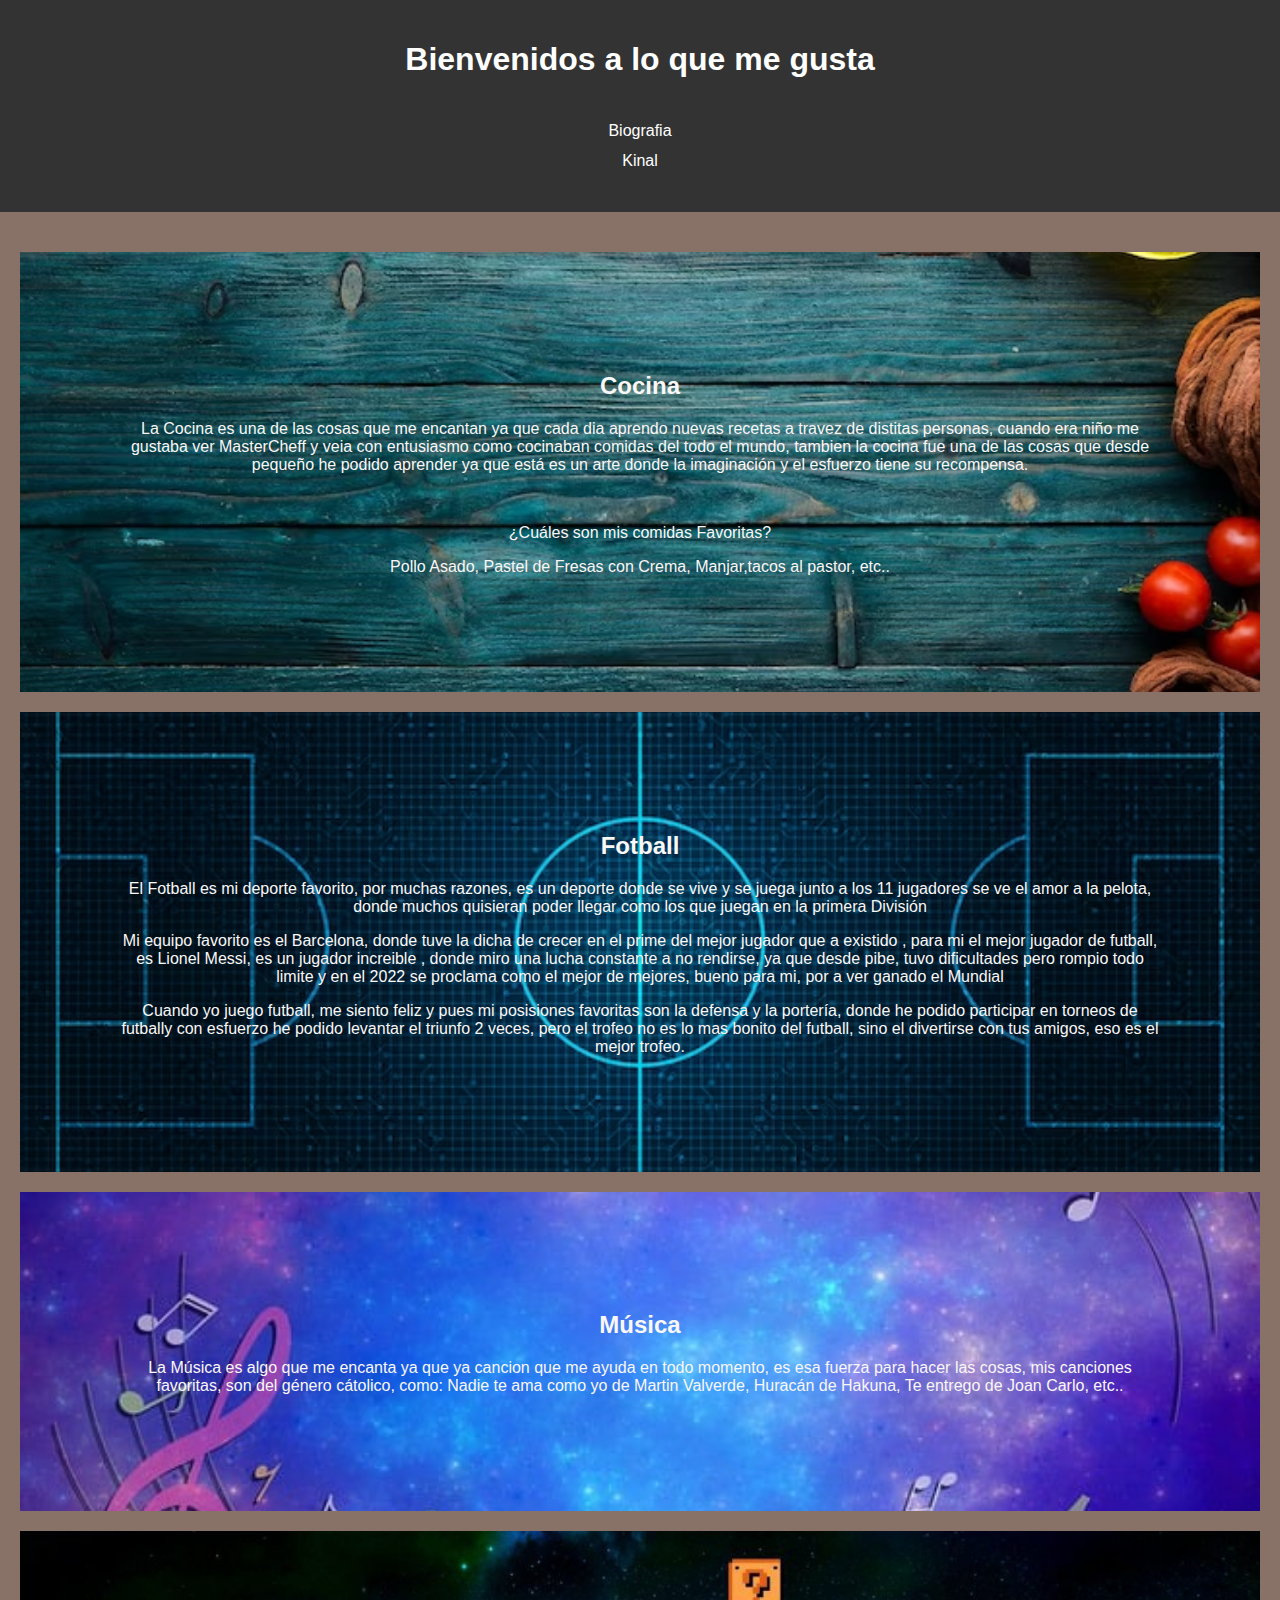
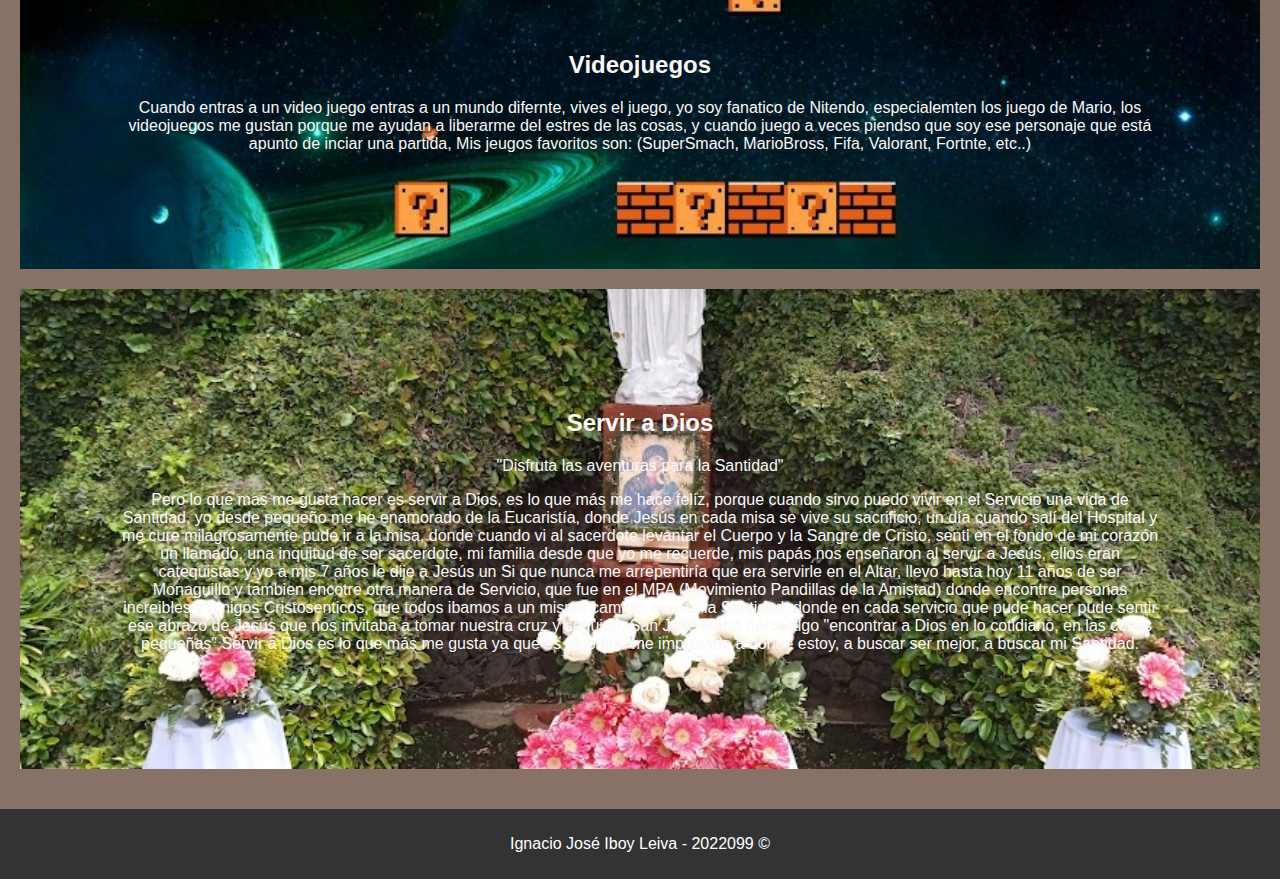
==== Lab1Taller/index.html @ f594c78d "Anvances del proyecto, verificación de enlace" ====
<!DOCTYPE html>
<html lang="en">
<head>
    <meta charset="UTF-8">
    <meta name="viewport" content="width=device-width, initial-scale=1.0">
    <title>Home</title>
    <link rel="icon" type="image/png" href="./elementos/imagenes/IconProyect.png">
    <link rel="stylesheet" href="./elementos/styles/stylesindex.css">

</head>
<body>
    <header>
        <h1>Bienvenidos a lo que me gusta</h1>
            <nav>
                <ul>
                    <li>
                        <a href="./elementos/paginas/biografia.html">Biografia</a>  
                    </li>
                    <li><a href="./elementos/paginas/kinal.html">Kinal</a></li>
                </ul>
                
            </nav>
       
        
    </header>

    <main>
        <section class="cocina" style="background-image: url('./elementos/imagenes/FondoCocina.png');">
            <h2>Cocina</h2>
            <p>La Cocina es una de las cosas que me encantan ya que cada dia aprendo nuevas recetas a 
                travez de distitas personas, cuando era niño me gustaba ver MasterCheff y veia con 
                entusiasmo como cocinaban comidas del todo el mundo, tambien la cocina fue una de las 
                cosas que desde pequeño he podido aprender ya que está es un arte donde la imaginación y el esfuerzo 
                tiene su recompensa.</p>
            <br>
            <p >¿Cuáles son mis comidas Favoritas?
                    <p>Pollo Asado, Pastel de Fresas con Crema, Manjar,tacos al pastor, etc..</p>
            </p>

        </section>

        <section class="deporte" style="background-image: url('./elementos/imagenes/fondoFutball.png');">
            <h2>Fotball</h2>
            <p>El Fotball es mi deporte favorito, por muchas razones, es un deporte donde se vive y se juega junto a los 11 jugadores
                se ve el amor a la pelota, donde muchos quisieran poder llegar como los que juegan en la primera División 
            </p>
            <p>Mi equipo favorito es el Barcelona, donde tuve la dicha de crecer en el prime del mejor jugador que a existido , para mi el mejor jugador de futball, es Lionel Messi,
                es un jugador increible , donde miro una lucha constante a no rendirse, ya que desde pibe, tuvo dificultades pero rompio todo limite y en el 2022
                se proclama como el mejor de mejores, bueno para mi, por a ver ganado el Mundial 
            </p>
            <p>Cuando yo juego futball, me siento feliz y pues mi posisiones favoritas son la defensa y la portería, donde he podido participar en torneos de futbally con esfuerzo
                he podido levantar el triunfo 2 veces, pero el trofeo no es lo mas bonito del futball, sino el divertirse con tus amigos, eso es el mejor trofeo.</p>

        </section>

        <section class="musica" style="background-image: url('./elementos/imagenes/FondoMusic.png');">
            <h2>Música</h2>
            <p>La Música es algo que me encanta ya que ya cancion que me ayuda en todo momento, es esa fuerza para hacer las cosas, mis canciones favoritas,
                son del género cátolico, como: Nadie te ama como yo de Martin Valverde, Huracán de Hakuna, Te entrego de Joan Carlo, etc.. 
            </p>
        </section>

        <section class="videojuegos" style="background-image: url('./elementos/imagenes/FondoVideojuego2.png');">
            <h2>Videojuegos</h2>
            <p>Cuando entras a un video juego entras a un mundo difernte, vives el juego, yo soy fanatico de Nitendo, especialemten los juego de Mario, los videojuegos me gustan porque
                me ayudan a liberarme del estres de las cosas, y cuando juego a veces piendso que soy ese personaje que está apunto de inciar una partida, Mis jeugos favoritos son:
                (SuperSmach, MarioBross, Fifa, Valorant, Fortnte, etc..)
            </p>
        </section>

        <section class="servir" style="background-image: url('./elementos/imagenes/FondoServir.png');">
            <h2>Servir a Dios</h2>
            <p class="servir">"Disfruta las aventuras para la Santidad"</p>
            <p>Pero lo que mas me gusta hacer es servir a Dios, es lo que más me hace felíz, porque cuando sirvo puedo vivir en el Servicio una vida de Santidad, yo desde pequeño me he enamorado de la Eucaristía, donde Jesús en cada misa se vive su sacrificio, un día cuando salí del Hospital
                y me cure milagrosamente pude ir a la misa, donde cuando vi al sacerdote levantar el Cuerpo y la Sangre de Cristo, senti en el fondo de mi corazón un llamado, una inquitud de ser sacerdote, mi familia desde que yo me recuerde, mis papás 
                nos enseñaron al servir a Jesús, ellos eran catequistas y yo a mis 7 años le dije a Jesús un Si que nunca me arrepentiría que era servirle en el Altar, llevo hasta hoy 11 años de ser Monaguillo y tambien encotre otra manera de Servicio, que fue 
                en el MPA (Movimiento Pandillas de la Amistad) donde encontre personas increibles y amigos Cristosenticos, que todos ibamos a un mismo camino, que es la Santidad, donde en cada servicio que pude hacer pude sentir ese abrazo de Jesús que nos invitaba a tomar nuestra cruz y seguirlo.
                San José María decia algo "encontrar a Dios en lo cotidiano, en las cosas pequeñas" Servir a Dios es lo que más me gusta ya que es algo que me impulsado a donde estoy, a buscar ser mejor, a buscar mi Santidad.
            </p>
        </section>
    </main>

    <footer>
        <p> Ignacio José Iboy Leiva - 2022099 ©</p>
    </footer>

    
    
    

    
</body>
</html>
---- Lab1Taller/elementos/styles/stylesindex.css ----
body {
    font-family: Arial, sans-serif;
    margin: 0;
    padding: 0;
    background-color: rgb(136, 113, 103);
}

header {
    background-color: #333;
    color: #fff;
    text-align: center;
    padding: 20px;
}

main {
    padding: 20px;
}

section {
    background-size: cover;
    background-position: center;
    color: #faf7f7;
    text-align: center;
    padding: 100px;
    margin: 20px 0;
    
}



section:hover{
    transform: scale(1.05);
    transition: transform 0.3s;
}

footer {
    background-color: #333;
    color: #fff;
    text-align: center;
    padding: 10px;
}

nav {
    background-color: #333;
    overflow: hidden;
    border-radius: 10px;
  }
   
  nav ul {
    list-style-type: none;
    padding: 0;
    display: grid;
    justify-content: space-around;
    align-items: center;
    height: 60px;
  }
   
  nav ul li a {
    color: white;
    text-decoration: none;
    display: block;
    transition: color 0.3s ease;
  }
   
  nav ul li a:hover {
    color: #ccc;
  }
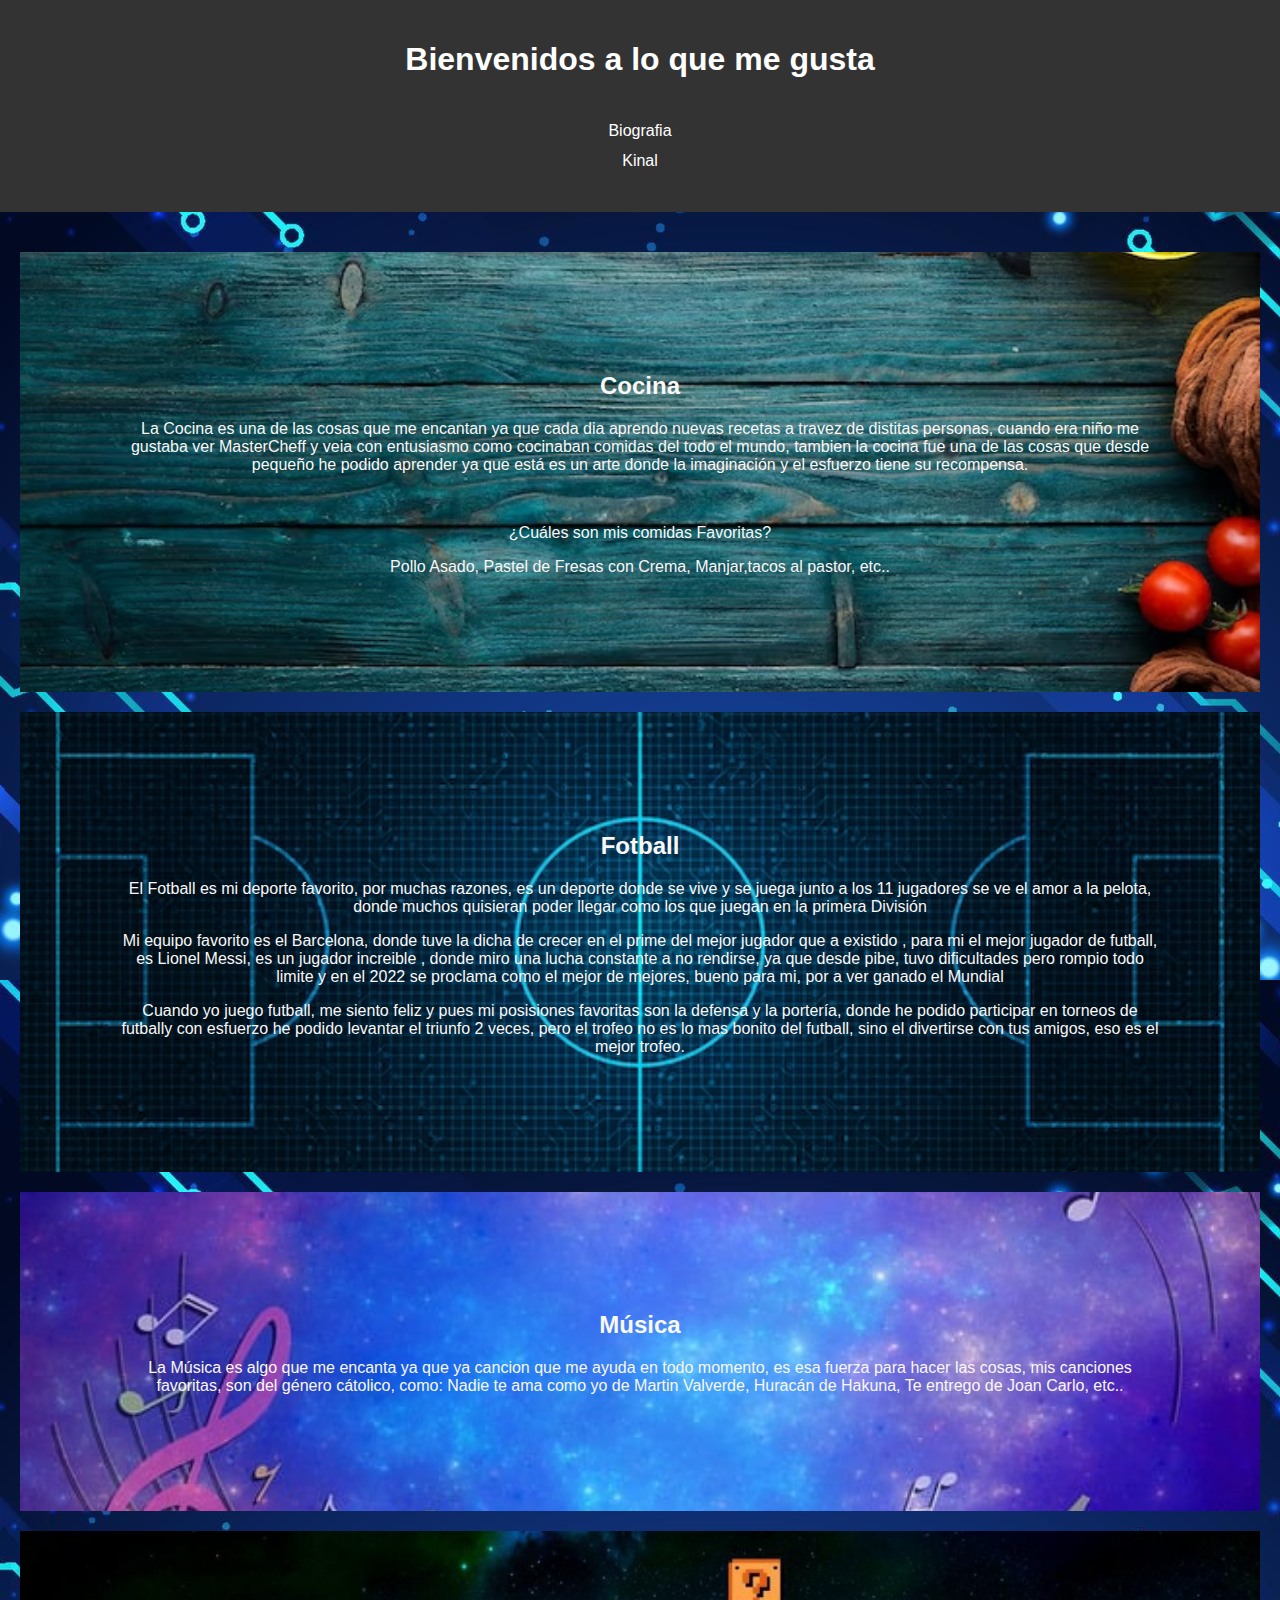
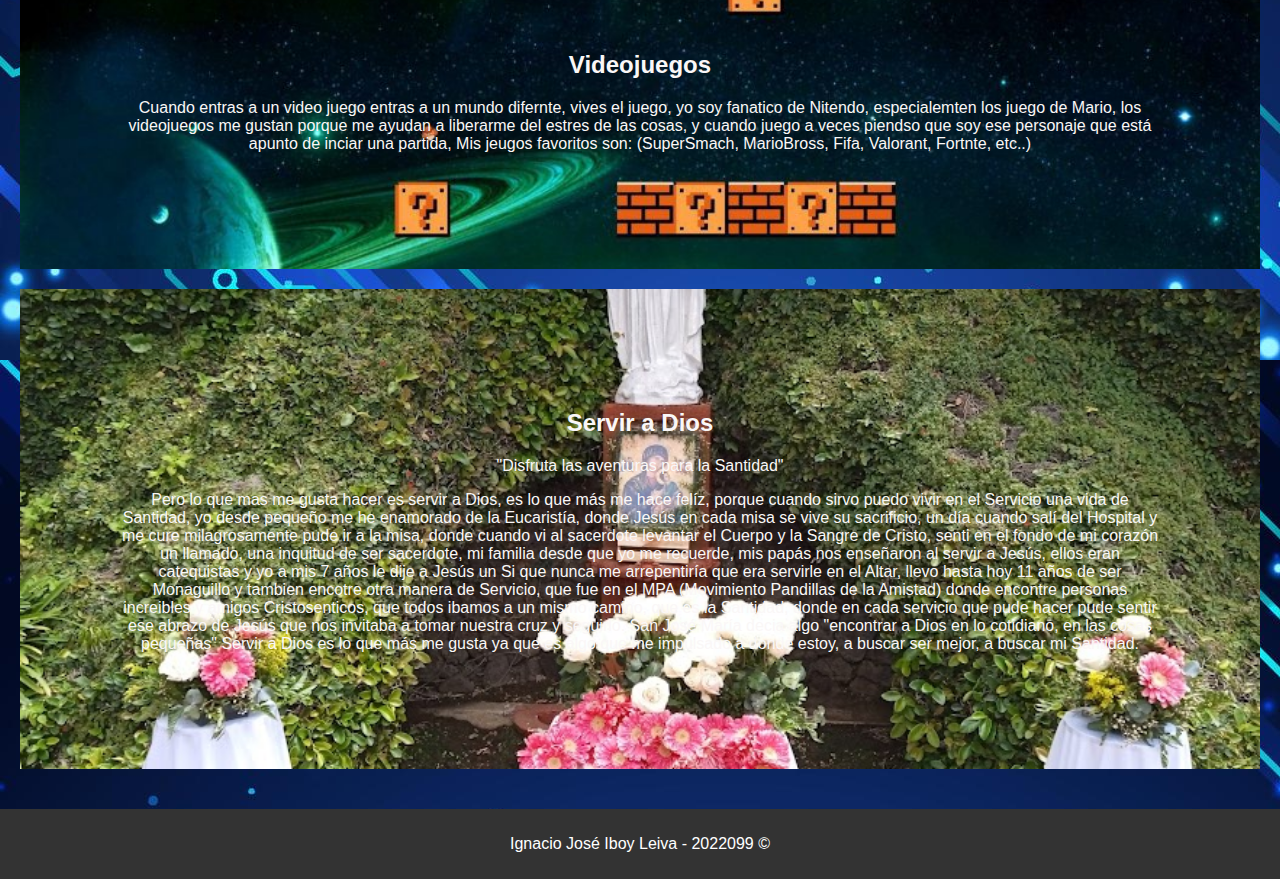
==== commit aeac6692: "avances del proyecto 1.7" ====
--- a/Lab1Taller/index.html
+++ b/Lab1Taller/index.html
@@ -4,8 +4,8 @@
     <meta charset="UTF-8">
     <meta name="viewport" content="width=device-width, initial-scale=1.0">
     <title>Home</title>
-    <link rel="icon" type="image/png" href="./elementos/imagenes/IconProyect.png">
-    <link rel="stylesheet" href="./elementos/styles/stylesindex.css">
+    <link rel="icon" type="image/png" href="./Assets/imagenes/IconProyect.png">
+    <link rel="stylesheet" href="./Assets/styles/stylesindex.css">
 
 </head>
 <body>
@@ -14,18 +14,16 @@
             <nav>
                 <ul>
                     <li>
-                        <a href="./elementos/paginas/biografia.html">Biografia</a>  
+                        <a href="./Assets/paginas/biografia.html">Biografia</a>  
                     </li>
-                    <li><a href="./elementos/paginas/kinal.html">Kinal</a></li>
-                </ul>
-                
+                    <li><a href="./Assets/paginas/kinal.html">Kinal</a></li>
+                </ul>             
             </nav>
-       
-        
+   
     </header>
 
     <main>
-        <section class="cocina" style="background-image: url('./elementos/imagenes/FondoCocina.png');">
+        <section class="cocina" style="background-image: url('./Assets/imagenes/FondoCocina.png');">
             <h2>Cocina</h2>
             <p>La Cocina es una de las cosas que me encantan ya que cada dia aprendo nuevas recetas a 
                 travez de distitas personas, cuando era niño me gustaba ver MasterCheff y veia con 
@@ -39,7 +37,7 @@
 
         </section>
 
-        <section class="deporte" style="background-image: url('./elementos/imagenes/fondoFutball.png');">
+        <section class="deporte" style="background-image: url('./Assets/imagenes/fondoFutball.png');">
             <h2>Fotball</h2>
             <p>El Fotball es mi deporte favorito, por muchas razones, es un deporte donde se vive y se juega junto a los 11 jugadores
                 se ve el amor a la pelota, donde muchos quisieran poder llegar como los que juegan en la primera División 
@@ -53,14 +51,14 @@
 
         </section>
 
-        <section class="musica" style="background-image: url('./elementos/imagenes/FondoMusic.png');">
+        <section class="musica" style="background-image: url('./Assets/imagenes/FondoMusic.png');">
             <h2>Música</h2>
             <p>La Música es algo que me encanta ya que ya cancion que me ayuda en todo momento, es esa fuerza para hacer las cosas, mis canciones favoritas,
                 son del género cátolico, como: Nadie te ama como yo de Martin Valverde, Huracán de Hakuna, Te entrego de Joan Carlo, etc.. 
             </p>
         </section>
 
-        <section class="videojuegos" style="background-image: url('./elementos/imagenes/FondoVideojuego2.png');">
+        <section class="videojuegos" style="background-image: url('./Assets/imagenes/FondoVideojuego2.png');">
             <h2>Videojuegos</h2>
             <p>Cuando entras a un video juego entras a un mundo difernte, vives el juego, yo soy fanatico de Nitendo, especialemten los juego de Mario, los videojuegos me gustan porque
                 me ayudan a liberarme del estres de las cosas, y cuando juego a veces piendso que soy ese personaje que está apunto de inciar una partida, Mis jeugos favoritos son:
@@ -68,7 +66,7 @@
             </p>
         </section>
 
-        <section class="servir" style="background-image: url('./elementos/imagenes/FondoServir.png');">
+        <section class="servir" style="background-image: url('./Assets/imagenes/FondoServir.png');">
             <h2>Servir a Dios</h2>
             <p class="servir">"Disfruta las aventuras para la Santidad"</p>
             <p>Pero lo que mas me gusta hacer es servir a Dios, es lo que más me hace felíz, porque cuando sirvo puedo vivir en el Servicio una vida de Santidad, yo desde pequeño me he enamorado de la Eucaristía, donde Jesús en cada misa se vive su sacrificio, un día cuando salí del Hospital
--- a/Lab1Taller/Assets/styles/stylesindex.css
+++ b/Lab1Taller/Assets/styles/stylesindex.css
@@ -0,0 +1,68 @@
+
+body {
+    font-family: Arial, sans-serif;
+    margin: 0;
+    padding: 0;
+    background-image: url('../imagenes/fondoindex.png')
+}
+
+header {
+    background-color: #333;
+    color: #fff;
+    text-align: center;
+    padding: 20px;
+}
+
+main {
+    padding: 20px;
+}
+
+section {
+    background-size: cover;
+    background-position: center;
+    color: #faf7f7;
+    text-align: center;
+    padding: 100px;
+    margin: 20px 0;
+    
+}
+
+
+
+section:hover{
+    transform: scale(1.05);
+    transition: transform 0.3s;
+}
+
+footer {
+    background-color: #333;
+    color: #fff;
+    text-align: center;
+    padding: 10px;
+}
+
+nav {
+    background-color: #333;
+    overflow: hidden;
+    border-radius: 10px;
+  }
+   
+  nav ul {
+    list-style-type: none;
+    padding: 0;
+    display: grid;
+    justify-content: space-around;
+    align-items: center;
+    height: 60px;
+  }
+   
+  nav ul li a {
+    color: white;
+    text-decoration: none;
+    display: block;
+    transition: color 0.3s ease;
+  }
+   
+  nav ul li a:hover {
+    color: #ccc;
+  }
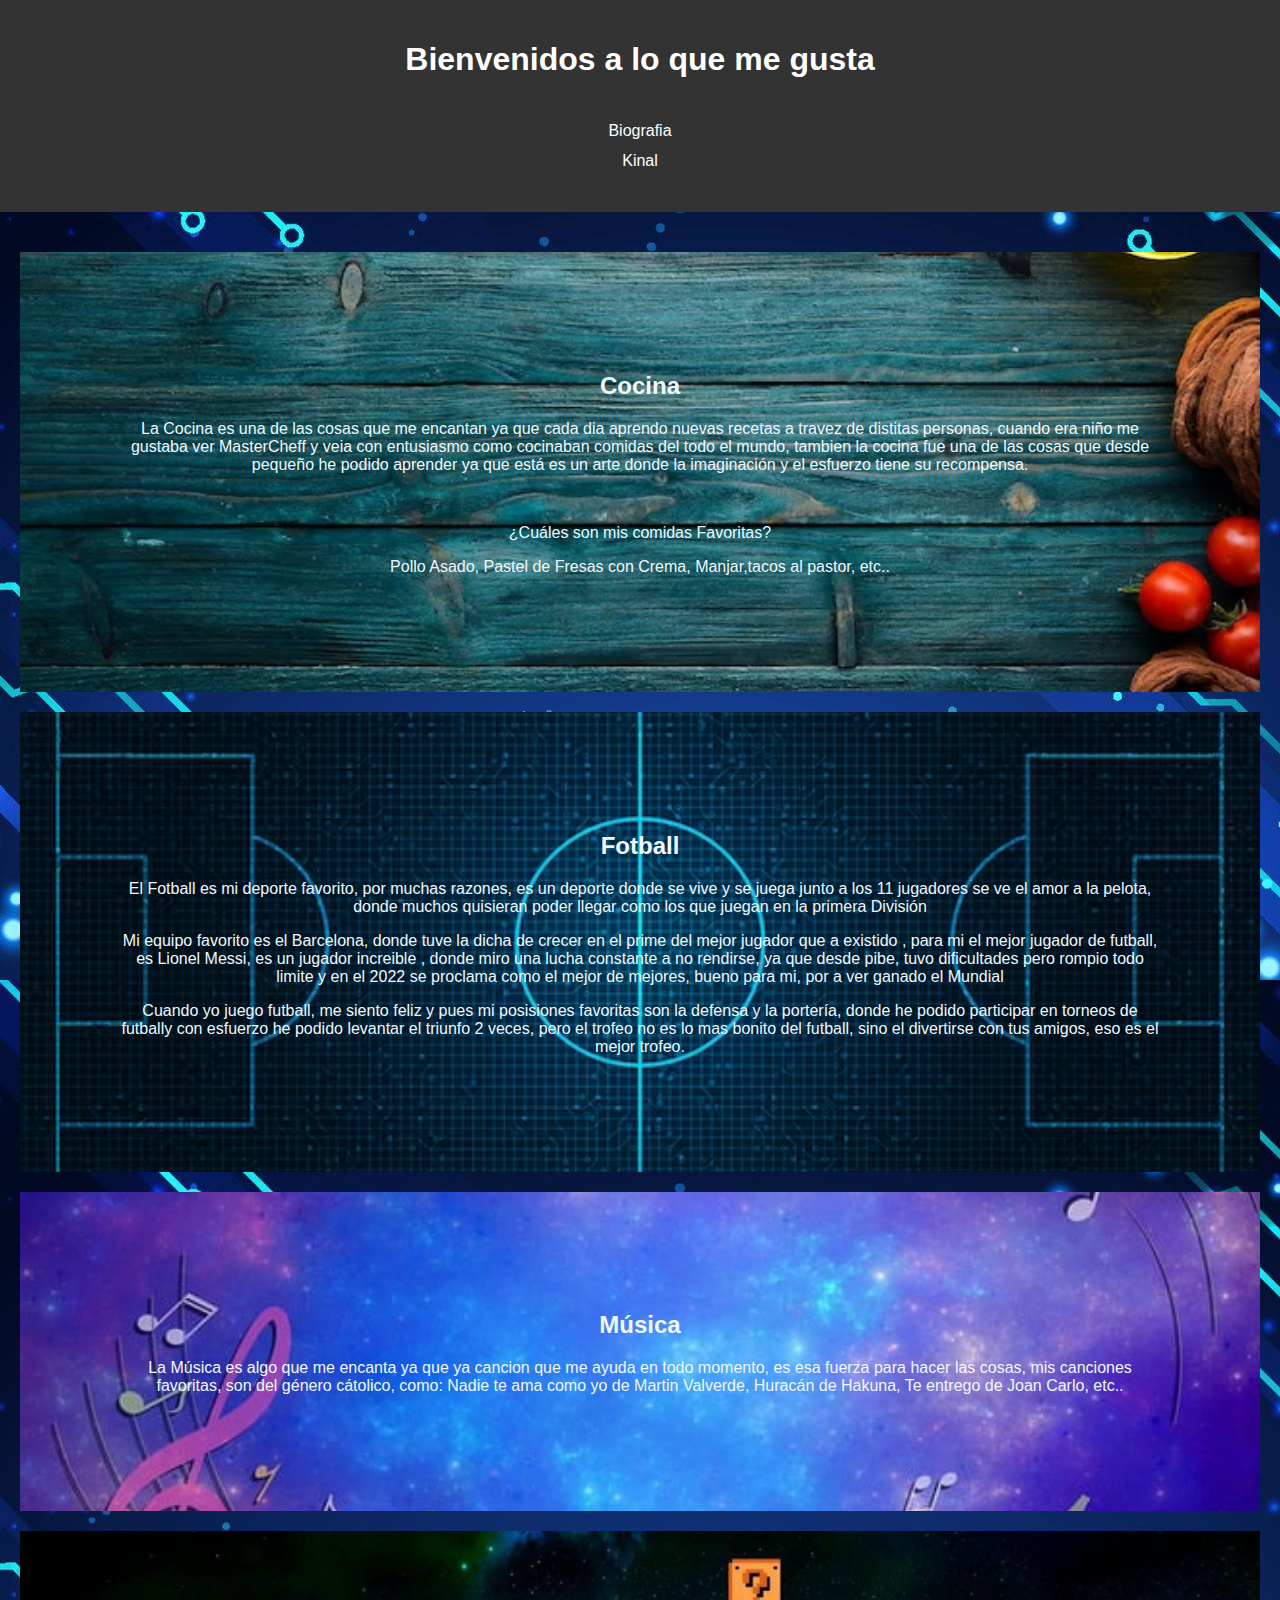
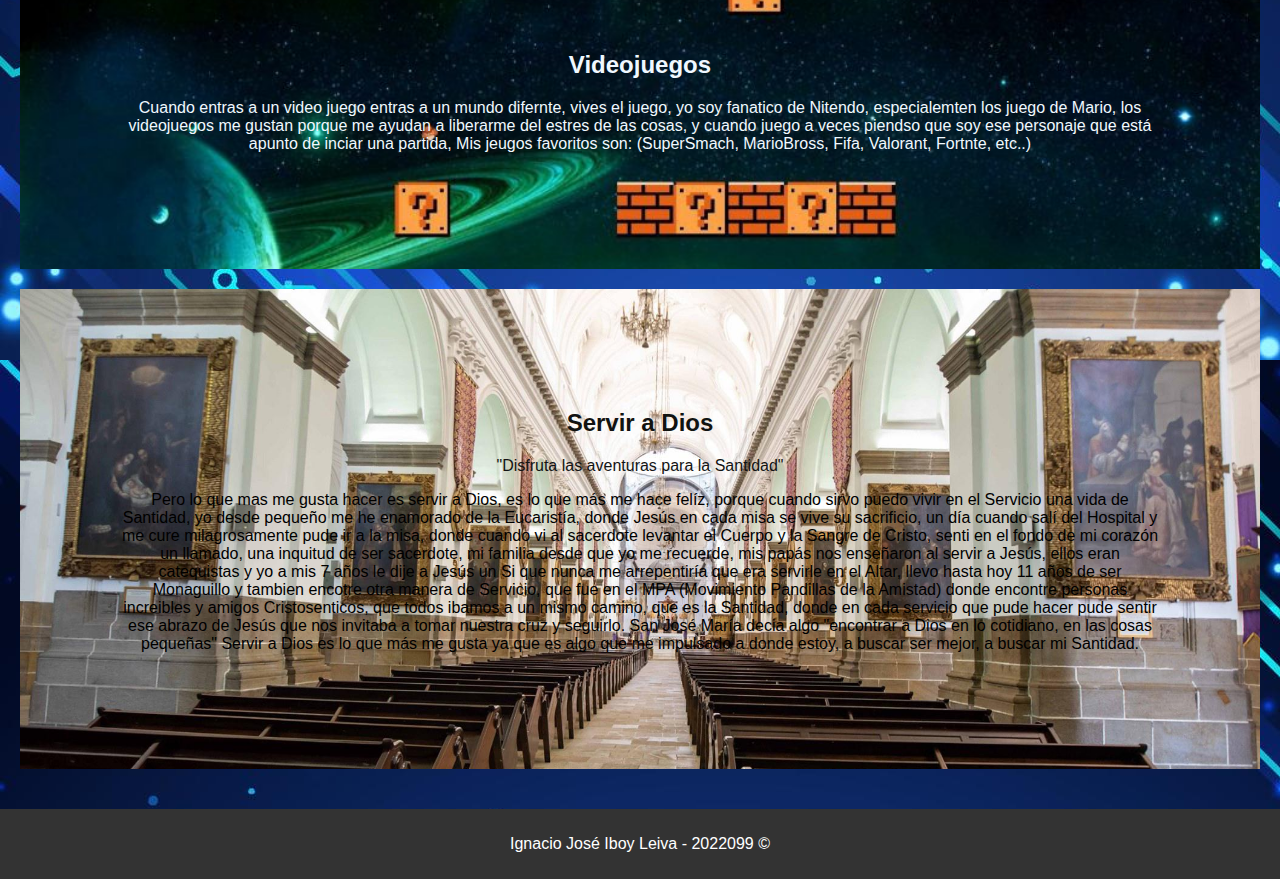
==== commit 5d13f926: "avances del proyecto final de clases, continuación casa" ====
--- a/Lab1Taller/index.html
+++ b/Lab1Taller/index.html
@@ -24,52 +24,52 @@
 
     <main>
         <section class="cocina" style="background-image: url('./Assets/imagenes/FondoCocina.png');">
-            <h2>Cocina</h2>
-            <p>La Cocina es una de las cosas que me encantan ya que cada dia aprendo nuevas recetas a 
+            <h2 style="color: aliceblue; ">Cocina</h2>
+            <p style="color: aliceblue; ">La Cocina es una de las cosas que me encantan ya que cada dia aprendo nuevas recetas a 
                 travez de distitas personas, cuando era niño me gustaba ver MasterCheff y veia con 
                 entusiasmo como cocinaban comidas del todo el mundo, tambien la cocina fue una de las 
                 cosas que desde pequeño he podido aprender ya que está es un arte donde la imaginación y el esfuerzo 
                 tiene su recompensa.</p>
             <br>
-            <p >¿Cuáles son mis comidas Favoritas?
-                    <p>Pollo Asado, Pastel de Fresas con Crema, Manjar,tacos al pastor, etc..</p>
+            <p style="color: aliceblue; " >¿Cuáles son mis comidas Favoritas?
+                    <p style="color: aliceblue; ">Pollo Asado, Pastel de Fresas con Crema, Manjar,tacos al pastor, etc..</p>
             </p>
 
         </section>
 
-        <section class="deporte" style="background-image: url('./Assets/imagenes/fondoFutball.png');">
-            <h2>Fotball</h2>
-            <p>El Fotball es mi deporte favorito, por muchas razones, es un deporte donde se vive y se juega junto a los 11 jugadores
+        <section class="deporte"  style="background-image: url('./Assets/imagenes/fondoFutball.png');">
+            <h2 style="color: aliceblue;">Fotball</h2>
+            <p style="color: aliceblue; ">El Fotball es mi deporte favorito, por muchas razones, es un deporte donde se vive y se juega junto a los 11 jugadores
                 se ve el amor a la pelota, donde muchos quisieran poder llegar como los que juegan en la primera División 
             </p>
-            <p>Mi equipo favorito es el Barcelona, donde tuve la dicha de crecer en el prime del mejor jugador que a existido , para mi el mejor jugador de futball, es Lionel Messi,
+            <p style="color: aliceblue; ">Mi equipo favorito es el Barcelona, donde tuve la dicha de crecer en el prime del mejor jugador que a existido , para mi el mejor jugador de futball, es Lionel Messi,
                 es un jugador increible , donde miro una lucha constante a no rendirse, ya que desde pibe, tuvo dificultades pero rompio todo limite y en el 2022
                 se proclama como el mejor de mejores, bueno para mi, por a ver ganado el Mundial 
             </p>
-            <p>Cuando yo juego futball, me siento feliz y pues mi posisiones favoritas son la defensa y la portería, donde he podido participar en torneos de futbally con esfuerzo
+            <p style="color: aliceblue; ">Cuando yo juego futball, me siento feliz y pues mi posisiones favoritas son la defensa y la portería, donde he podido participar en torneos de futbally con esfuerzo
                 he podido levantar el triunfo 2 veces, pero el trofeo no es lo mas bonito del futball, sino el divertirse con tus amigos, eso es el mejor trofeo.</p>
 
         </section>
 
         <section class="musica" style="background-image: url('./Assets/imagenes/FondoMusic.png');">
-            <h2>Música</h2>
-            <p>La Música es algo que me encanta ya que ya cancion que me ayuda en todo momento, es esa fuerza para hacer las cosas, mis canciones favoritas,
+            <h2 style="color: aliceblue; ">Música</h2>
+            <p style="color: aliceblue; ">La Música es algo que me encanta ya que ya cancion que me ayuda en todo momento, es esa fuerza para hacer las cosas, mis canciones favoritas,
                 son del género cátolico, como: Nadie te ama como yo de Martin Valverde, Huracán de Hakuna, Te entrego de Joan Carlo, etc.. 
-            </p>
+            </p >
         </section>
 
         <section class="videojuegos" style="background-image: url('./Assets/imagenes/FondoVideojuego2.png');">
-            <h2>Videojuegos</h2>
-            <p>Cuando entras a un video juego entras a un mundo difernte, vives el juego, yo soy fanatico de Nitendo, especialemten los juego de Mario, los videojuegos me gustan porque
+            <h2 style="color: aliceblue; ">Videojuegos</h2>
+            <p style="color: aliceblue; ">Cuando entras a un video juego entras a un mundo difernte, vives el juego, yo soy fanatico de Nitendo, especialemten los juego de Mario, los videojuegos me gustan porque
                 me ayudan a liberarme del estres de las cosas, y cuando juego a veces piendso que soy ese personaje que está apunto de inciar una partida, Mis jeugos favoritos son:
                 (SuperSmach, MarioBross, Fifa, Valorant, Fortnte, etc..)
             </p>
         </section>
 
-        <section class="servir" style="background-image: url('./Assets/imagenes/FondoServir.png');">
-            <h2>Servir a Dios</h2>
-            <p class="servir">"Disfruta las aventuras para la Santidad"</p>
-            <p>Pero lo que mas me gusta hacer es servir a Dios, es lo que más me hace felíz, porque cuando sirvo puedo vivir en el Servicio una vida de Santidad, yo desde pequeño me he enamorado de la Eucaristía, donde Jesús en cada misa se vive su sacrificio, un día cuando salí del Hospital
+        <section class="servir"  style="background-image: url('./Assets/imagenes/fondoServir.jpg');">
+            <h2 style="color: rgb(17, 19, 17); ">Servir a Dios</h2>
+            <p style="color: rgb(19, 20, 20); ">"Disfruta las aventuras para la Santidad"</p>
+            <p class="transper" style="color: black;"  ">Pero lo que mas me gusta hacer es servir a Dios, es lo que más me hace felíz, porque cuando sirvo puedo vivir en el Servicio una vida de Santidad, yo desde pequeño me he enamorado de la Eucaristía, donde Jesús en cada misa se vive su sacrificio, un día cuando salí del Hospital
                 y me cure milagrosamente pude ir a la misa, donde cuando vi al sacerdote levantar el Cuerpo y la Sangre de Cristo, senti en el fondo de mi corazón un llamado, una inquitud de ser sacerdote, mi familia desde que yo me recuerde, mis papás 
                 nos enseñaron al servir a Jesús, ellos eran catequistas y yo a mis 7 años le dije a Jesús un Si que nunca me arrepentiría que era servirle en el Altar, llevo hasta hoy 11 años de ser Monaguillo y tambien encotre otra manera de Servicio, que fue 
                 en el MPA (Movimiento Pandillas de la Amistad) donde encontre personas increibles y amigos Cristosenticos, que todos ibamos a un mismo camino, que es la Santidad, donde en cada servicio que pude hacer pude sentir ese abrazo de Jesús que nos invitaba a tomar nuestra cruz y seguirlo.
--- a/Lab1Taller/Assets/styles/stylesindex.css
+++ b/Lab1Taller/Assets/styles/stylesindex.css
@@ -12,6 +12,11 @@
     text-align: center;
     padding: 20px;
 }
+#transper{
+  text-align: center;
+  color: #181414;
+  background-color: #b6b0b0;
+}
 
 main {
     padding: 20px;
@@ -20,14 +25,11 @@
 section {
     background-size: cover;
     background-position: center;
-    color: #faf7f7;
     text-align: center;
     padding: 100px;
     margin: 20px 0;
     
 }
-
-
 
 section:hover{
     transform: scale(1.05);
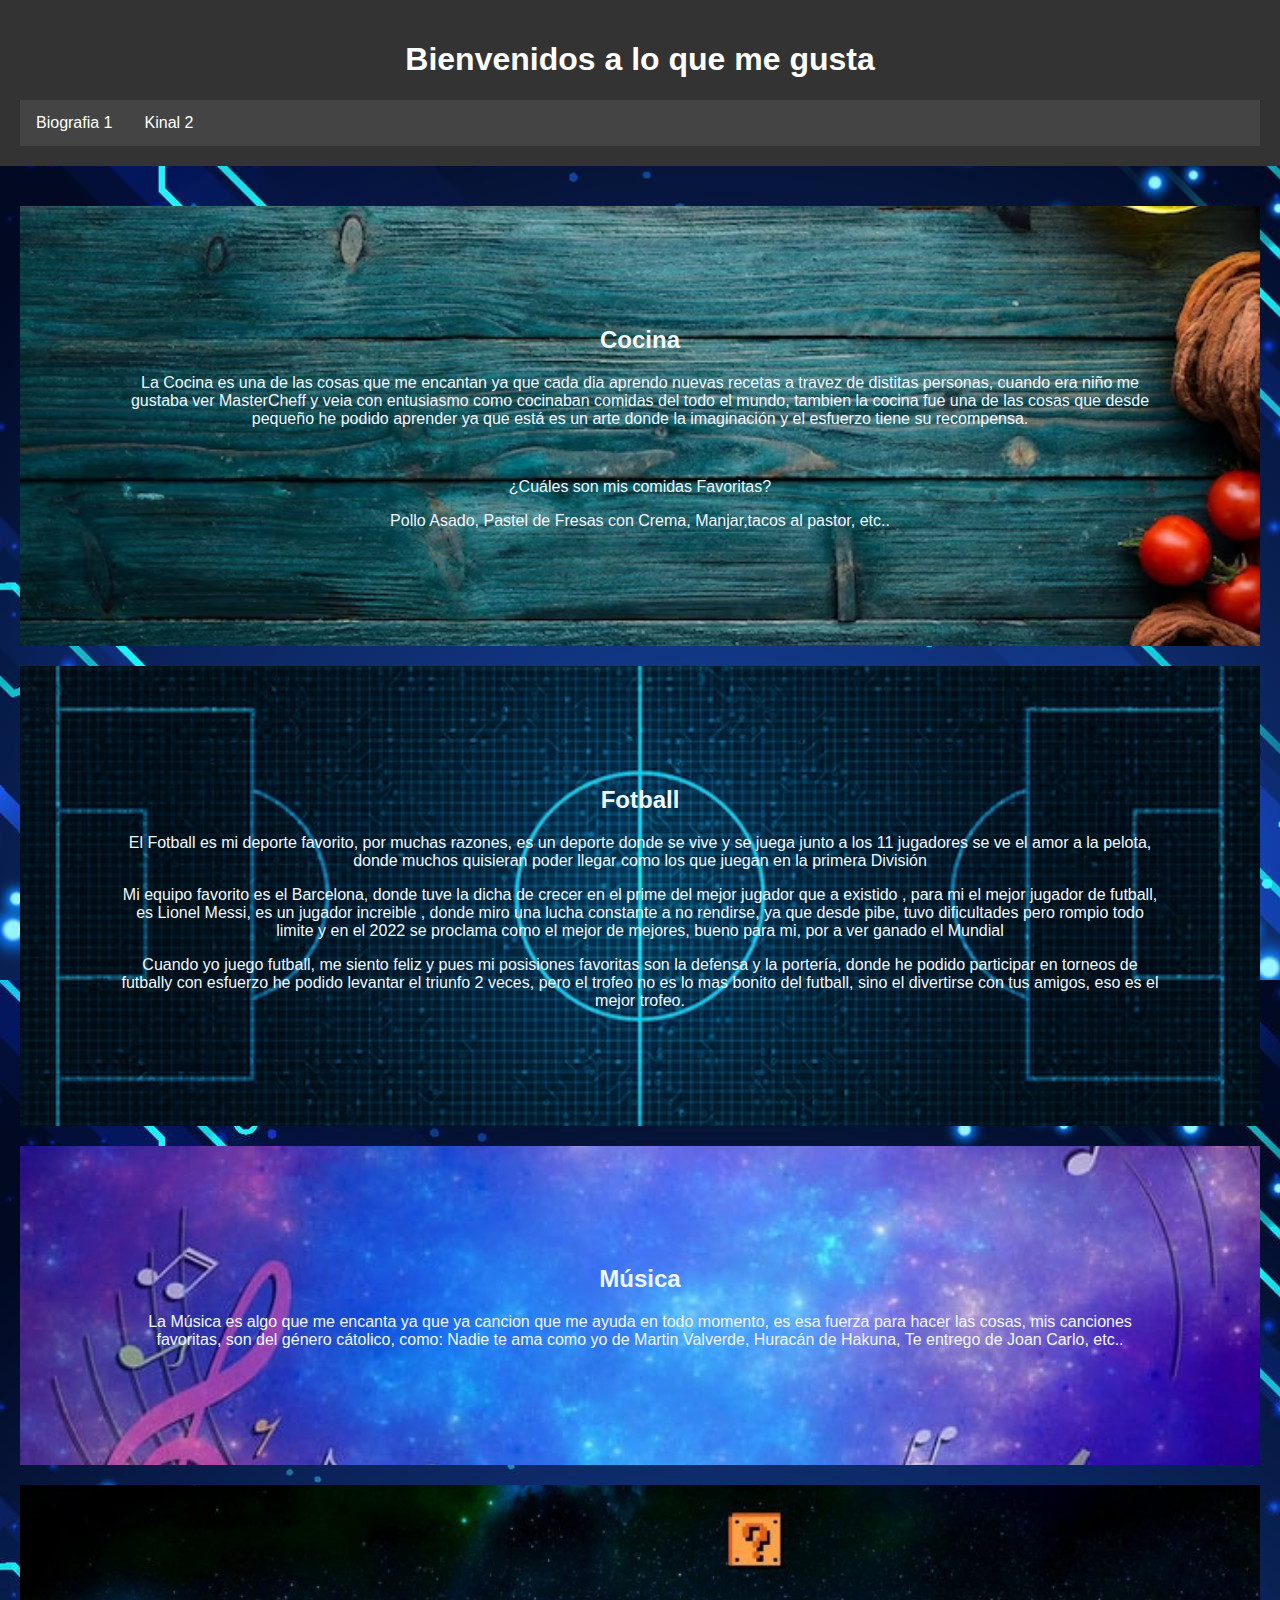
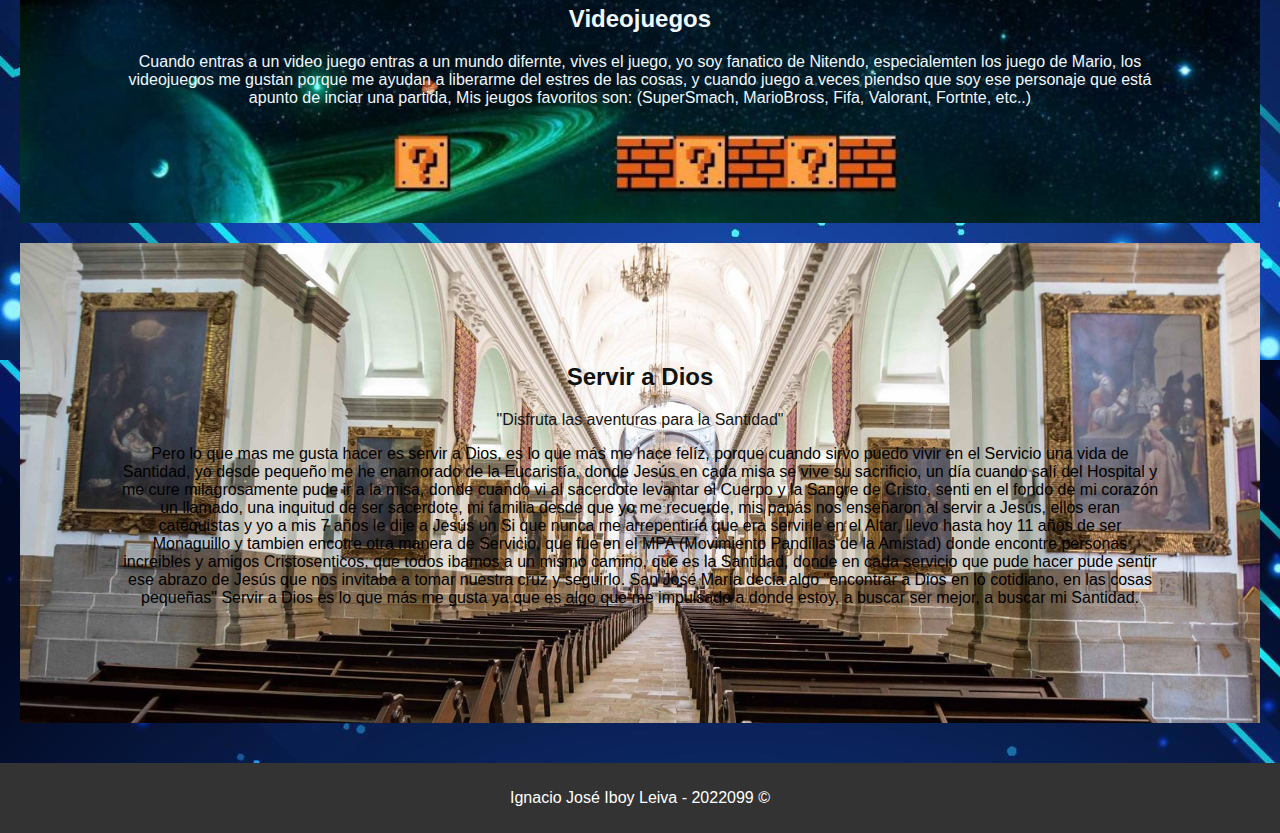
==== commit c1286719: "Comienzo de trabajo, verificación de conexión 3" ====
--- a/Lab1Taller/index.html
+++ b/Lab1Taller/index.html
@@ -11,13 +11,12 @@
 <body>
     <header>
         <h1>Bienvenidos a lo que me gusta</h1>
+            
             <nav>
                 <ul>
-                    <li>
-                        <a href="./Assets/paginas/biografia.html">Biografia</a>  
-                    </li>
-                    <li><a href="./Assets/paginas/kinal.html">Kinal</a></li>
-                </ul>             
+                    <li><a href="./Assets/paginas/biografia.html">Biografia 1</a></li>
+                    <li><a href="./Assets/paginas/kinal.html">Kinal 2</a></li>
+                </ul>
             </nav>
    
     </header>
--- a/Lab1Taller/Assets/styles/stylesindex.css
+++ b/Lab1Taller/Assets/styles/stylesindex.css
@@ -43,28 +43,28 @@
     padding: 10px;
 }
 
-nav {
-    background-color: #333;
-    overflow: hidden;
-    border-radius: 10px;
-  }
-   
-  nav ul {
-    list-style-type: none;
-    padding: 0;
-    display: grid;
-    justify-content: space-around;
-    align-items: center;
-    height: 60px;
-  }
-   
-  nav ul li a {
-    color: white;
-    text-decoration: none;
-    display: block;
-    transition: color 0.3s ease;
-  }
-   
-  nav ul li a:hover {
-    color: #ccc;
-  }
+
+nav ul {
+  list-style-type: none;
+  padding: 0;
+  margin: 0;
+  background-color: #444;
+  overflow: hidden;
+}
+
+nav li {
+  float: left;
+}
+
+nav a {
+  display: block;
+  color: white;
+  text-align: center;
+  padding: 14px 16px;
+  text-decoration: none;
+}
+
+nav a:hover {
+  background-color: #ddd;
+  color: black;
+}
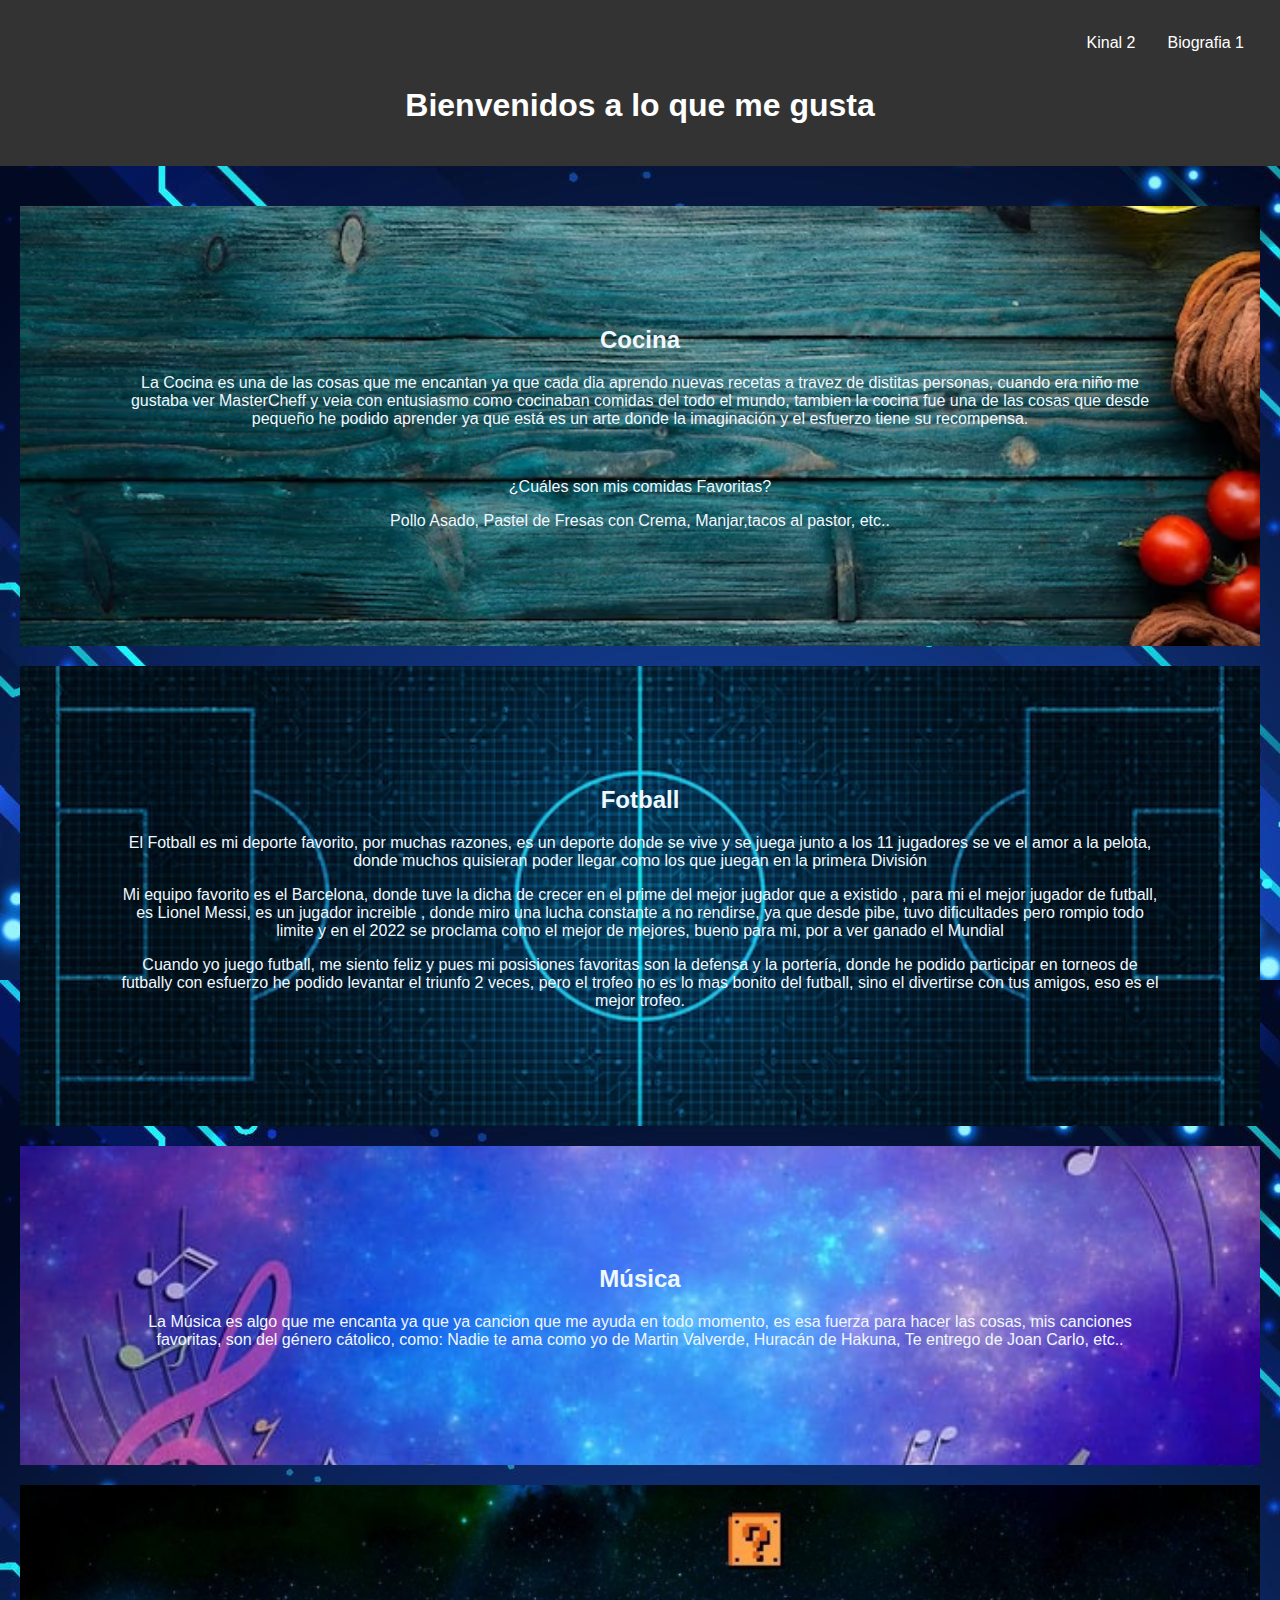
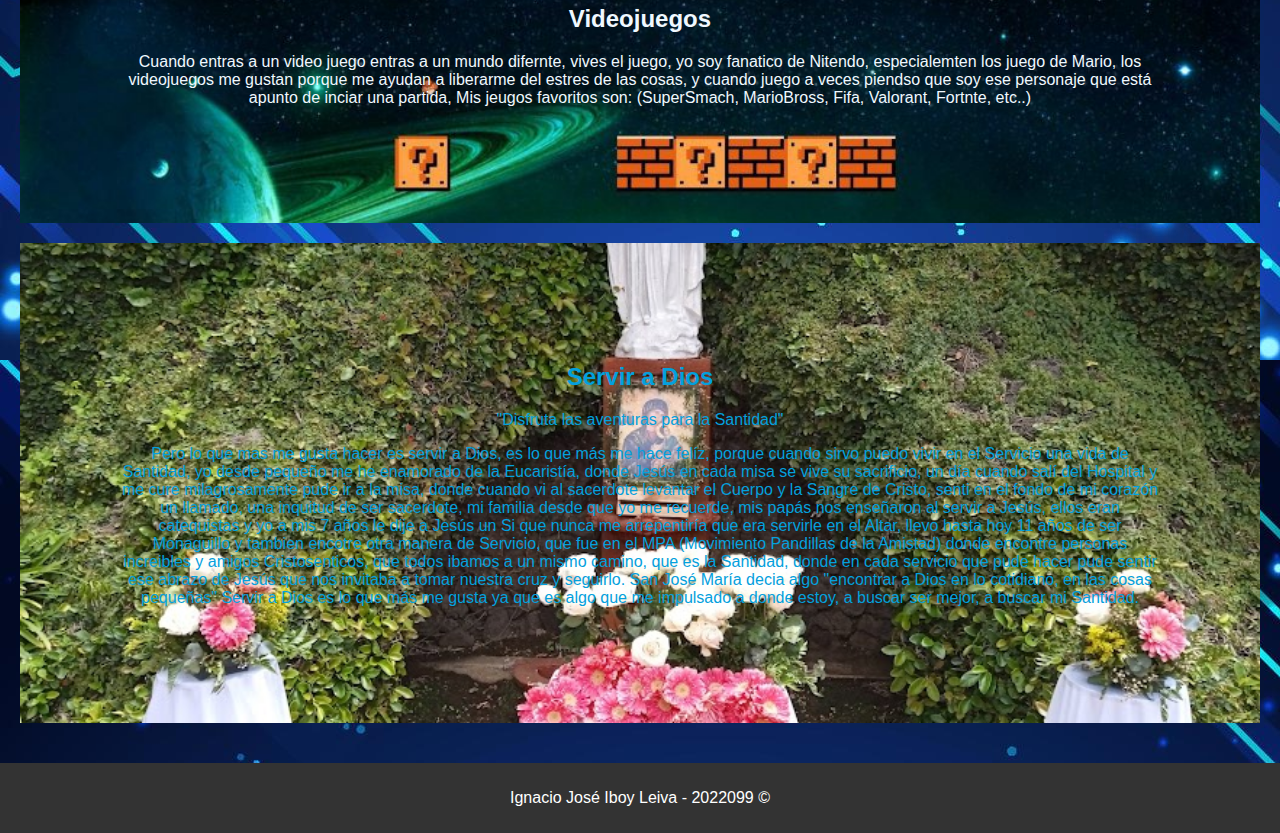
==== commit e82e27ba: "Continuación del trabajo , incio de pagina de kinal" ====
--- a/Lab1Taller/index.html
+++ b/Lab1Taller/index.html
@@ -10,15 +10,14 @@
 </head>
 <body>
     <header>
+        <nav>
+            <ul>
+                <li><a href="./Assets/paginas/biografia.html">Biografia 1</a></li>
+                <li><a href="./Assets/paginas/kinal.html">Kinal 2</a></li>
+            </ul>
+        </nav>
+
         <h1>Bienvenidos a lo que me gusta</h1>
-            
-            <nav>
-                <ul>
-                    <li><a href="./Assets/paginas/biografia.html">Biografia 1</a></li>
-                    <li><a href="./Assets/paginas/kinal.html">Kinal 2</a></li>
-                </ul>
-            </nav>
-   
     </header>
 
     <main>
@@ -65,10 +64,10 @@
             </p>
         </section>
 
-        <section class="servir"  style="background-image: url('./Assets/imagenes/fondoServir.jpg');">
-            <h2 style="color: rgb(17, 19, 17); ">Servir a Dios</h2>
-            <p style="color: rgb(19, 20, 20); ">"Disfruta las aventuras para la Santidad"</p>
-            <p class="transper" style="color: black;"  ">Pero lo que mas me gusta hacer es servir a Dios, es lo que más me hace felíz, porque cuando sirvo puedo vivir en el Servicio una vida de Santidad, yo desde pequeño me he enamorado de la Eucaristía, donde Jesús en cada misa se vive su sacrificio, un día cuando salí del Hospital
+        <section class="servir"  style="background-image: url('./Assets/imagenes/FondoServir.png');">
+            <h2 style="color: rgb(4, 160, 221); ">Servir  a   Dios</h2>
+            <p style="color: rgb(4, 160, 221);  ">"Disfruta las aventuras para la Santidad"</p>
+            <p style="color: rgb(4, 160, 221); "  >Pero lo que mas me gusta hacer es servir a Dios, es lo que más me hace felíz, porque cuando sirvo puedo vivir en el Servicio una vida de Santidad, yo desde pequeño me he enamorado de la Eucaristía, donde Jesús en cada misa se vive su sacrificio, un día cuando salí del Hospital
                 y me cure milagrosamente pude ir a la misa, donde cuando vi al sacerdote levantar el Cuerpo y la Sangre de Cristo, senti en el fondo de mi corazón un llamado, una inquitud de ser sacerdote, mi familia desde que yo me recuerde, mis papás 
                 nos enseñaron al servir a Jesús, ellos eran catequistas y yo a mis 7 años le dije a Jesús un Si que nunca me arrepentiría que era servirle en el Altar, llevo hasta hoy 11 años de ser Monaguillo y tambien encotre otra manera de Servicio, que fue 
                 en el MPA (Movimiento Pandillas de la Amistad) donde encontre personas increibles y amigos Cristosenticos, que todos ibamos a un mismo camino, que es la Santidad, donde en cada servicio que pude hacer pude sentir ese abrazo de Jesús que nos invitaba a tomar nuestra cruz y seguirlo.
--- a/Lab1Taller/Assets/styles/stylesindex.css
+++ b/Lab1Taller/Assets/styles/stylesindex.css
@@ -43,17 +43,16 @@
     padding: 10px;
 }
 
-
 nav ul {
   list-style-type: none;
   padding: 0;
   margin: 0;
-  background-color: #444;
+  background-color: #333;;
   overflow: hidden;
 }
 
 nav li {
-  float: left;
+  float: right;
 }
 
 nav a {
@@ -65,6 +64,6 @@
 }
 
 nav a:hover {
-  background-color: #ddd;
-  color: black;
+    background-color: #15a6ca;
+    color: black;
 }
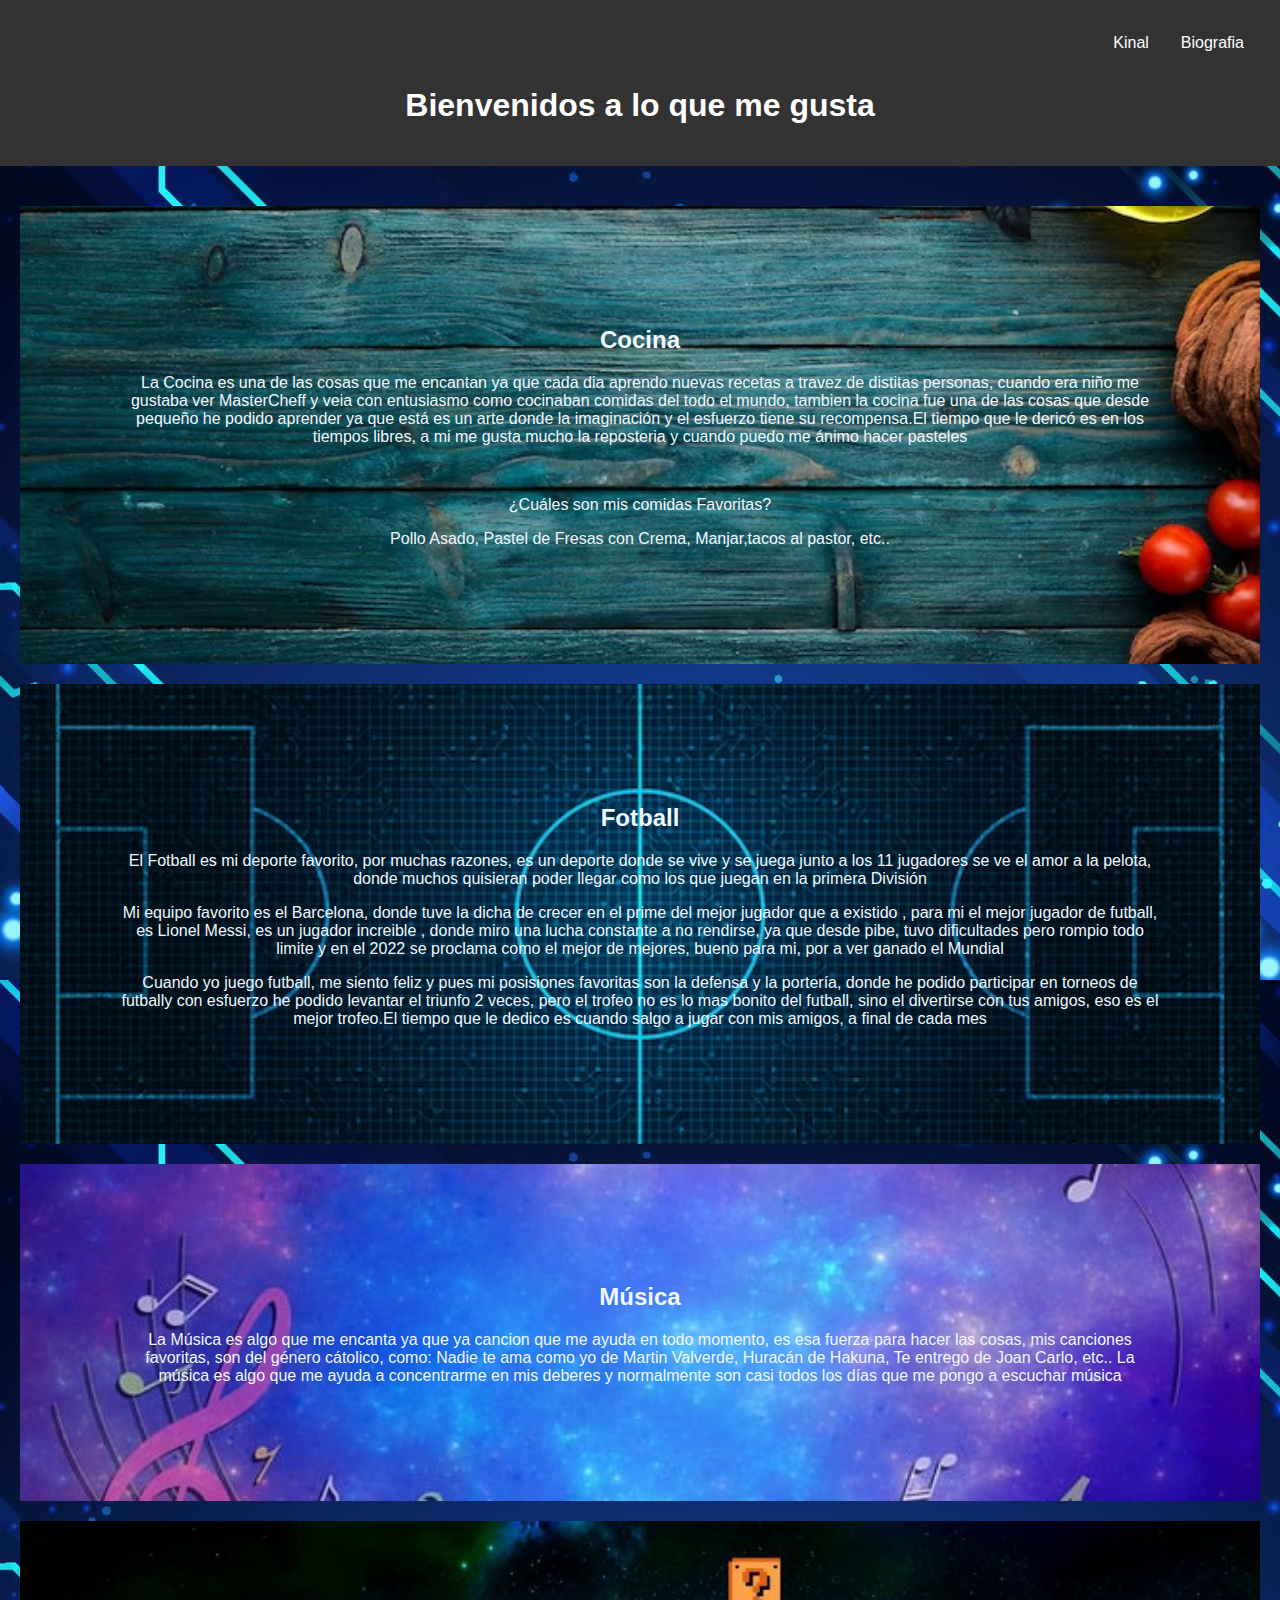
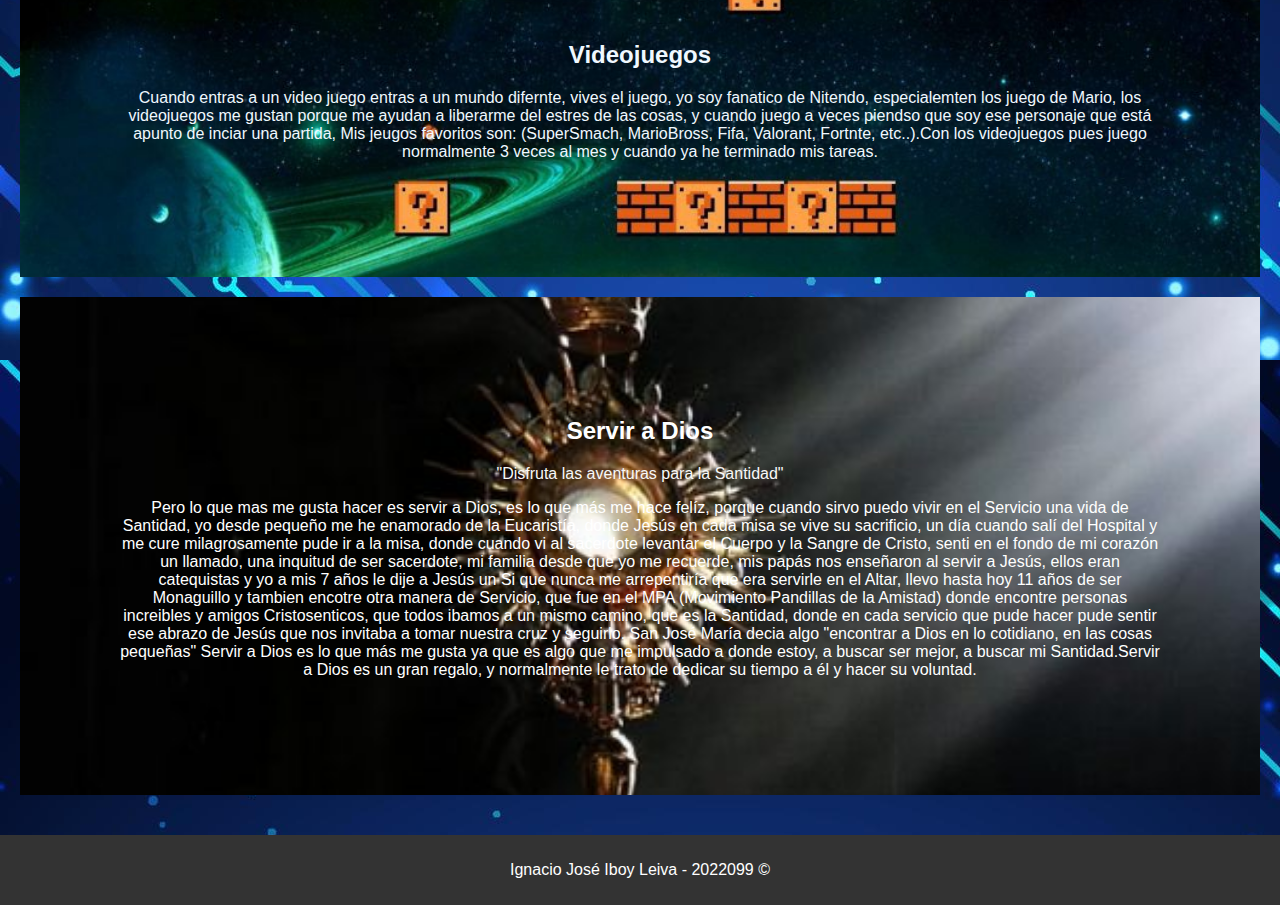
==== commit d957b2ad: "Última modificación de pagina de Kinal y tambiem última modificación de  pagina de lo que me gusta" ====
--- a/Lab1Taller/index.html
+++ b/Lab1Taller/index.html
@@ -12,8 +12,8 @@
     <header>
         <nav>
             <ul>
-                <li><a href="./Assets/paginas/biografia.html">Biografia 1</a></li>
-                <li><a href="./Assets/paginas/kinal.html">Kinal 2</a></li>
+                <li><a href="./Assets/paginas/biografia.html">Biografia </a></li>
+                <li><a href="./Assets/paginas/kinal.html">Kinal </a></li>
             </ul>
         </nav>
 
@@ -27,7 +27,7 @@
                 travez de distitas personas, cuando era niño me gustaba ver MasterCheff y veia con 
                 entusiasmo como cocinaban comidas del todo el mundo, tambien la cocina fue una de las 
                 cosas que desde pequeño he podido aprender ya que está es un arte donde la imaginación y el esfuerzo 
-                tiene su recompensa.</p>
+                tiene su recompensa.El tiempo que le dericó es en los tiempos libres, a mi me gusta mucho la reposteria y cuando puedo me ánimo hacer pasteles</p>
             <br>
             <p style="color: aliceblue; " >¿Cuáles son mis comidas Favoritas?
                     <p style="color: aliceblue; ">Pollo Asado, Pastel de Fresas con Crema, Manjar,tacos al pastor, etc..</p>
@@ -45,14 +45,16 @@
                 se proclama como el mejor de mejores, bueno para mi, por a ver ganado el Mundial 
             </p>
             <p style="color: aliceblue; ">Cuando yo juego futball, me siento feliz y pues mi posisiones favoritas son la defensa y la portería, donde he podido participar en torneos de futbally con esfuerzo
-                he podido levantar el triunfo 2 veces, pero el trofeo no es lo mas bonito del futball, sino el divertirse con tus amigos, eso es el mejor trofeo.</p>
+                he podido levantar el triunfo 2 veces, pero el trofeo no es lo mas bonito del futball, sino el divertirse con tus amigos, eso es el mejor trofeo.El tiempo que le dedico es cuando salgo a jugar
+            con mis amigos, a final de cada mes</p>
 
         </section>
 
         <section class="musica" style="background-image: url('./Assets/imagenes/FondoMusic.png');">
             <h2 style="color: aliceblue; ">Música</h2>
             <p style="color: aliceblue; ">La Música es algo que me encanta ya que ya cancion que me ayuda en todo momento, es esa fuerza para hacer las cosas, mis canciones favoritas,
-                son del género cátolico, como: Nadie te ama como yo de Martin Valverde, Huracán de Hakuna, Te entrego de Joan Carlo, etc.. 
+                son del género cátolico, como: Nadie te ama como yo de Martin Valverde, Huracán de Hakuna, Te entrego de Joan Carlo, etc.. La música es algo que me ayuda a concentrarme en mis deberes y normalmente son casi 
+                todos los días que me pongo a escuchar música
             </p >
         </section>
 
@@ -60,18 +62,18 @@
             <h2 style="color: aliceblue; ">Videojuegos</h2>
             <p style="color: aliceblue; ">Cuando entras a un video juego entras a un mundo difernte, vives el juego, yo soy fanatico de Nitendo, especialemten los juego de Mario, los videojuegos me gustan porque
                 me ayudan a liberarme del estres de las cosas, y cuando juego a veces piendso que soy ese personaje que está apunto de inciar una partida, Mis jeugos favoritos son:
-                (SuperSmach, MarioBross, Fifa, Valorant, Fortnte, etc..)
+                (SuperSmach, MarioBross, Fifa, Valorant, Fortnte, etc..).Con los videojuegos pues juego normalmente 3 veces al mes y cuando ya he terminado mis tareas.
             </p>
         </section>
 
         <section class="servir"  style="background-image: url('./Assets/imagenes/FondoServir.png');">
-            <h2 style="color: rgb(4, 160, 221); ">Servir  a   Dios</h2>
-            <p style="color: rgb(4, 160, 221);  ">"Disfruta las aventuras para la Santidad"</p>
-            <p style="color: rgb(4, 160, 221); "  >Pero lo que mas me gusta hacer es servir a Dios, es lo que más me hace felíz, porque cuando sirvo puedo vivir en el Servicio una vida de Santidad, yo desde pequeño me he enamorado de la Eucaristía, donde Jesús en cada misa se vive su sacrificio, un día cuando salí del Hospital
+            <h2 style="color: rgb(255, 255, 255); ">Servir  a   Dios</h2>
+            <p style="color: rgb(248, 248, 248);  ">"Disfruta las aventuras para la Santidad"</p>
+            <p style="color: rgb(255, 255, 255); "  >Pero lo que mas me gusta hacer es servir a Dios, es lo que más me hace felíz, porque cuando sirvo puedo vivir en el Servicio una vida de Santidad, yo desde pequeño me he enamorado de la Eucaristía, donde Jesús en cada misa se vive su sacrificio, un día cuando salí del Hospital
                 y me cure milagrosamente pude ir a la misa, donde cuando vi al sacerdote levantar el Cuerpo y la Sangre de Cristo, senti en el fondo de mi corazón un llamado, una inquitud de ser sacerdote, mi familia desde que yo me recuerde, mis papás 
                 nos enseñaron al servir a Jesús, ellos eran catequistas y yo a mis 7 años le dije a Jesús un Si que nunca me arrepentiría que era servirle en el Altar, llevo hasta hoy 11 años de ser Monaguillo y tambien encotre otra manera de Servicio, que fue 
                 en el MPA (Movimiento Pandillas de la Amistad) donde encontre personas increibles y amigos Cristosenticos, que todos ibamos a un mismo camino, que es la Santidad, donde en cada servicio que pude hacer pude sentir ese abrazo de Jesús que nos invitaba a tomar nuestra cruz y seguirlo.
-                San José María decia algo "encontrar a Dios en lo cotidiano, en las cosas pequeñas" Servir a Dios es lo que más me gusta ya que es algo que me impulsado a donde estoy, a buscar ser mejor, a buscar mi Santidad.
+                San José María decia algo "encontrar a Dios en lo cotidiano, en las cosas pequeñas" Servir a Dios es lo que más me gusta ya que es algo que me impulsado a donde estoy, a buscar ser mejor, a buscar mi Santidad.Servir a Dios es un gran regalo, y normalmente le trato de dedicar su tiempo a él y hacer su voluntad.
             </p>
         </section>
     </main>
